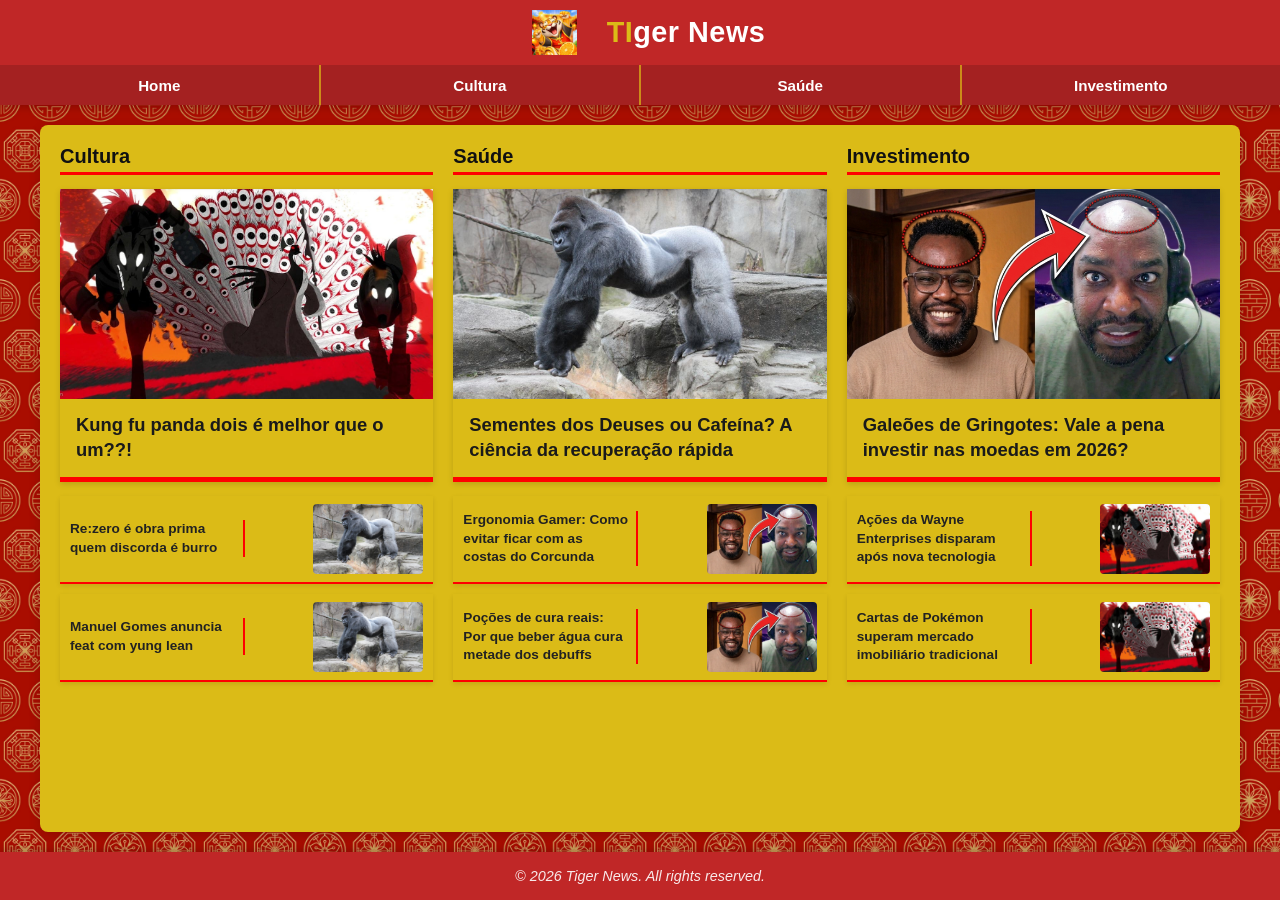
==== index.html @ c74d5264 "Tirei os arquivos da pasta projeto" ====
<!DOCTYPE html>
<html lang="pt-br">

<head>
    <meta charset="UTF-8">
    <meta name="viewport" content="width=device-width, initial-scale=1.0">
    <title>TIger News - Portal Multiverso Geek</title>
    <link rel="stylesheet" href="css/estilo.css">
</head>

<body>
    <header>
        <section class="logo">
            <a href="index.html" class="logo">
                <img src="imagens/da892ec31fab05d8ba9442714c9b9752_icon.webp" alt="Logo TIger News">
            </a>
            <h1><span>TI</span>ger News</h1>
        </section>
        <section class="navegacao">
            <nav>
                <a href="index.html">Home</a>
                <a href="cultura-1.html">Cultura</a>
                <a href="saude-1.html">Saúde</a>
                <a href="investimento-1.html">Investimento</a>
            </nav>
        </section>
    </header>

    <main class="home">
        <!-- COLUNA 1: CULTURA -->
        <section class="tema-home">
            <h2>Cultura</h2>
            
            <a href="cultura-1.html">
                <article>
                    <img src="imagens/kungfu.jpg" alt="Cena de Kung Fu Panda 2">
                    <h3>Kung fu panda dois é melhor que o um??!</h3>
                </article>
            </a>

            <aside>
                <a href="cultura-2.html">
                    <div class="noticia-sec">
                        <h4>Re:zero é obra prima quem discorda é burro</h4>
                        <img src="imagens/Gorilla-zoo.jpg" alt="Gorila pensativo">
                    </div>
                </a>

                <a href="cultura-3.html">
                    <div class="noticia-sec">
                        <h4>Manuel Gomes anuncia feat com yung lean</h4>
                        <img src="imagens/Gorilla-zoo.jpg" alt="Manuel Gomes e Yung Lean">
                    </div>
                </a>
            </aside>
        </section>

        <!-- COLUNA 2: SAÚDE -->
        <section class="tema-home">
            <h2>Saúde</h2>
            
            <a href="saude-1.html">
                <article>
                    <img src="imagens/Gorilla-zoo.jpg" alt="Gorila forte comendo folhas">
                    <h3>Sementes dos Deuses ou Cafeína? A ciência da recuperação rápida</h3>
                </article>
            </a>

            <aside>
                <a href="saude-2.html">
                    <div class="noticia-sec">
                        <h4>Ergonomia Gamer: Como evitar ficar com as costas do Corcunda</h4>
                        <img src="imagens/antes_depois.jpg" alt="Demonstração de postura">
                    </div>
                </a>

                <a href="saude-3.html">
                    <div class="noticia-sec">
                        <h4>Poções de cura reais: Por que beber água cura metade dos debuffs</h4>
                        <img src="imagens/antes_depois.jpg" alt="Água e hidratação">
                    </div>
                </a>
            </aside>
        </section>

        <!-- COLUNA 3: INVESTIMENTO -->
        <section class="tema-home">
            <h2>Investimento</h2>
            
            <a href="investimento-1.html">
                <article>
                    <img src="imagens/antes_depois.jpg" alt="Cofres mágicos e moedas">
                    <h3>Galeões de Gringotes: Vale a pena investir nas moedas em 2026?</h3>
                </article>
            </a>

            <aside>
                <a href="investimento-2.html">
                    <div class="noticia-sec">
                        <h4>Ações da Wayne Enterprises disparam após nova tecnologia</h4>
                        <img src="imagens/kungfu.jpg" alt="Tecnologia da Wayne Enterprises">
                    </div>
                </a>

                <a href="investimento-3.html">
                    <div class="noticia-sec">
                        <h4>Cartas de Pokémon superam mercado imobiliário tradicional</h4>
                        <img src="imagens/kungfu.jpg" alt="Cartas raras de Pokémon">
                    </div>
                </a>
            </aside>
        </section>
    </main>

    <footer>
        <p>© 2026 Tiger News. All rights reserved.</p>
    </footer>
</body>

</html>
---- css/estilo.css ----
/* ==========================================================================
   1. VARIÁVEIS E RESET GLOBAL
   ========================================================================== */
:root {
    --body-color: rgb(169, 147, 143);
    --main-color: rgba(219, 187, 23);
    --noticia-bg-color: #ffffff;
    --header-color: rgb(192, 39, 39);
    --header-hover: rgb(102, 9, 9);
    --font-stack: 'Helvetica Neue', Helvetica, Arial, sans-serif;
}

* {
    box-sizing: border-box;
}

body {
    background-color: var(--body-color);
    margin: 0;
    display: flex;
    flex-direction: column;
    min-height: 100vh;
    font-family: var(--font-stack);
    background-image: url("../imagens/chinese-traditional-oriental-ornament-background-pattern-seamless-vector.jpg");
    background-repeat: repeat;
    background-size: 200px;
}

h1, h2, h3, h4, p {
    margin: 0;
}

a {
    color: inherit;
    text-decoration: none;
}

/* ==========================================================================
   2. CABEÇALHO E NAVEGAÇÃO
   ========================================================================== */
header {
    background-color: var(--header-color);
    height: fit-content;
    display: flex;
    flex-direction: column;
    align-items: center;
    box-shadow: 0 2px 8px rgba(0, 0, 0, 0.2);
}

section.logo {
    display: flex;
    align-items: center;
    gap: 12px;
    padding: 10px 0;
}

section.logo img {
    width: 80px;
    aspect-ratio: 16 / 9;
    object-fit: scale-down;
    display: block;
    border-radius: 4px;
}

section.logo h1 {
    margin: 0;
    font-size: 1.8rem;
    color: #ffffff;
    letter-spacing: 0.5px;
}

section.logo h1 span {
    color: var(--main-color);
}

section.navegacao {
    width: 100%;
}

nav {
    width: 100%;
    display: flex;
    justify-content: center;
    background-color: rgba(0, 0, 0, 0.15);
}

nav a {
    flex: 1;
    width: 100%;
    text-align: center;
    height: 40px;
    display: flex;
    align-items: center;
    justify-content: center;
    color: #ffffff;
    font-weight: 600;
    font-size: 0.95rem;
    transition: background-color 0.2s ease;
}

nav a:not(:last-child) {
    border-right: 2px solid rgba(219, 187, 23, 0.7);
}

nav a:hover {
    background-color: var(--header-hover);
}

/* ==========================================================================
   3. PÁGINA INICIAL (HOME: 3 COLUNAS)
   ========================================================================== */
main.home {
    flex: 1;
    background-color: var(--main-color);
    max-width: 1200px;
    width: 100%;
    align-self: center;
    padding: 20px;
    display: grid;
    grid-template-columns: repeat(3, 1fr);
    gap: 20px;
    box-shadow: 0 4px 12px rgba(0, 0, 0, 0.15);
    margin: 20px 0;
    border-radius: 8px;
}

.tema-home {
    display: flex;
    flex-direction: column;
    gap: 14px;
}

.tema-home h2 {
    font-size: 1.25rem;
    font-weight: 700;
    color: #111111;
    border-bottom: 3px solid red;
    padding-bottom: 4px;
    display: inline-block;
}

/* Card Principal da Coluna (Article) */
.tema-home article {
    background-color: var(--main-color);
    overflow: hidden;
    box-shadow: 0 2px 6px rgba(0, 0, 0, 0.15);
    border-bottom: 5px solid red;
    transition: transform 0.2s ease, box-shadow 0.2s ease;
}

.tema-home article:hover {
    transform: translateY(-3px);
    box-shadow: 0 4px 10px rgba(0, 0, 0, 0.2);
}

.tema-home article img {
    width: 100%;
    aspect-ratio: 16 / 9;
    object-fit: cover;
    display: block;
}

.tema-home article h3 {
    padding: 14px 16px;
    font-size: 1.15rem;
    line-height: 1.35;
    font-weight: 700;
    color: #1a1a1a;
}

/* Aside com as Notícias Secundárias */
.tema-home aside {
    padding: 0;
    display: flex;
    flex-direction: column;
    gap: 10px;
}

.noticia-sec {
    background-color: var(--main-color);
    display: flex;
    justify-content: space-between;
    align-items: center;
    overflow: hidden;
    padding: 8px 10px;
    gap: 12px;
    box-shadow: 0 2px 5px rgba(0, 0, 0, 0.1);
    transition: transform 0.2s ease, box-shadow 0.2s ease;
        border-bottom: solid 2px red;
}

.noticia-sec:hover {
    transform: translateY(-2px);
    box-shadow: 0 4px 8px rgba(0, 0, 0, 0.15);
}

.noticia-sec h4 {
    font-size: 0.85rem;
    line-height: 1.35;
    font-weight: 600;
    color: #222222;
    max-width: 175px;
    width: fit-content;
    padding-right: 8px;
    border-right: 2px solid red;
}

.noticia-sec img {
    width: 110px;
    height: 70px;
    object-fit: cover;
    border-radius: 4px;
    flex-shrink: 0;
    display: block;
}

/* ==========================================================================
   4. PÁGINA DE LEITURA DA NOTÍCIA (2 COLUNAS: 70% / 30%)
   ========================================================================== */
main.pagina-leitura {
    flex: 1;
    background-color: var(--main-color);
    max-width: 1200px;
    width: 100%;
    align-self: center;
    padding: 20px;
    display: flex;
    flex-direction: row-reverse;
    gap: 20px;
    box-shadow: 0 4px 12px rgba(0, 0, 0, 0.15);
    margin: 20px 0;
    border-radius: 8px;
}

/* Coluna Principal: O Artigo Completo */
main.pagina-leitura article {
    flex: 7;
    background-color: var(--noticia-bg-color);
    padding: 28px 32px;
    border-radius: 8px;
    box-shadow: 0 2px 6px rgba(0, 0, 0, 0.1);
}

main.pagina-leitura article img {
    width: 100%;
    aspect-ratio: 16 / 9;
    object-fit: cover;
    border-radius: 6px;
    margin-bottom: 1.5rem;
    display: block;
}

main.pagina-leitura h1.manchete {
    font-size: 2.1rem;
    font-weight: 700;
    line-height: 1.25;
    color: #1a1a1a;
    margin-bottom: 1.25rem;
}

main.pagina-leitura p.texto-manchete {
    font-size: 1.05rem;
    color: #374151;
    line-height: 1.75;
    margin-bottom: 1rem;
}

/* Coluna Lateral: Notícias Relacionadas */
main.pagina-leitura aside {
    flex: 3;
    background-color: var(--main-color);
    padding: 0;
    display: flex;
    flex-direction: column;
    gap: 16px;
}

main.pagina-leitura aside h2 {
    color: #111111;
    font-size: 1.25rem;
    font-weight: 700;
    border-bottom: 3px solid red;
    padding-bottom: 6px;
}

.noticia-relacionada {
    background-color: var(--noticia-bg-color);
    border-radius: 8px;
    overflow: hidden;
    box-shadow: 0 2px 6px rgba(0, 0, 0, 0.12);
    display: block;
    transition: transform 0.2s ease, box-shadow 0.2s ease;
}

.noticia-relacionada:hover {
    transform: translateY(-3px);
    box-shadow: 0 4px 10px rgba(0, 0, 0, 0.18);
}

.noticia-relacionada img {
    width: 100%;
    aspect-ratio: 16 / 9;
    object-fit: cover;
    display: block;
}

.noticia-relacionada h3 {
    font-size: 0.95rem;
    font-weight: 600;
    line-height: 1.4;
    color: #1f2937;
    padding: 12px 14px;
}

/* ==========================================================================
   5. RODAPÉ (EASTER EGG DO MULTIVERSO)
   ========================================================================== */
footer {
    background-color: var(--header-color);
    color: #ffffff;
    text-align: center;
    padding: 16px;
    font-size: 0.9rem;
    margin-top: auto;
    box-shadow: 0 -2px 8px rgba(0, 0, 0, 0.2);
}

footer p {
    font-style: italic;
    opacity: 0.9;
}
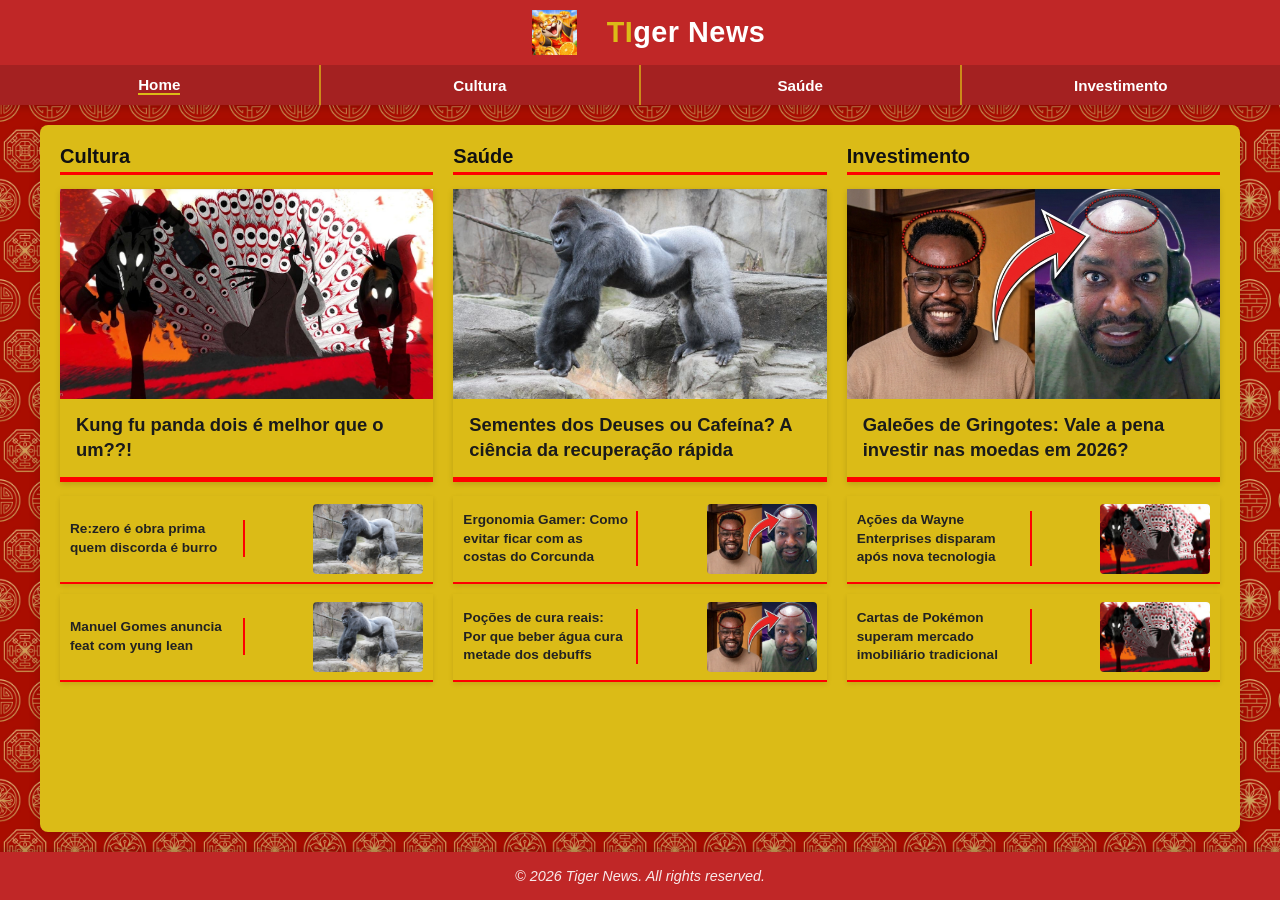
==== commit f7b62033: "Indicar nav atual" ====
--- a/index.html
+++ b/index.html
@@ -18,7 +18,7 @@
         </section>
         <section class="navegacao">
             <nav>
-                <a href="index.html">Home</a>
+                <a href="index.html" class="nav-atual"><span>Home</span></a>
                 <a href="cultura-1.html">Cultura</a>
                 <a href="saude-1.html">Saúde</a>
                 <a href="investimento-1.html">Investimento</a>
--- a/css/estilo.css
+++ b/css/estilo.css
@@ -46,6 +46,9 @@
     align-items: center;
     box-shadow: 0 2px 8px rgba(0, 0, 0, 0.2);
 }
+.nav-atual span{
+    border-bottom: var(--main-color) solid 2px;
+}
 
 section.logo {
     display: flex;
@@ -86,7 +89,6 @@
 
 nav a {
     flex: 1;
-    width: 100%;
     text-align: center;
     height: 40px;
     display: flex;
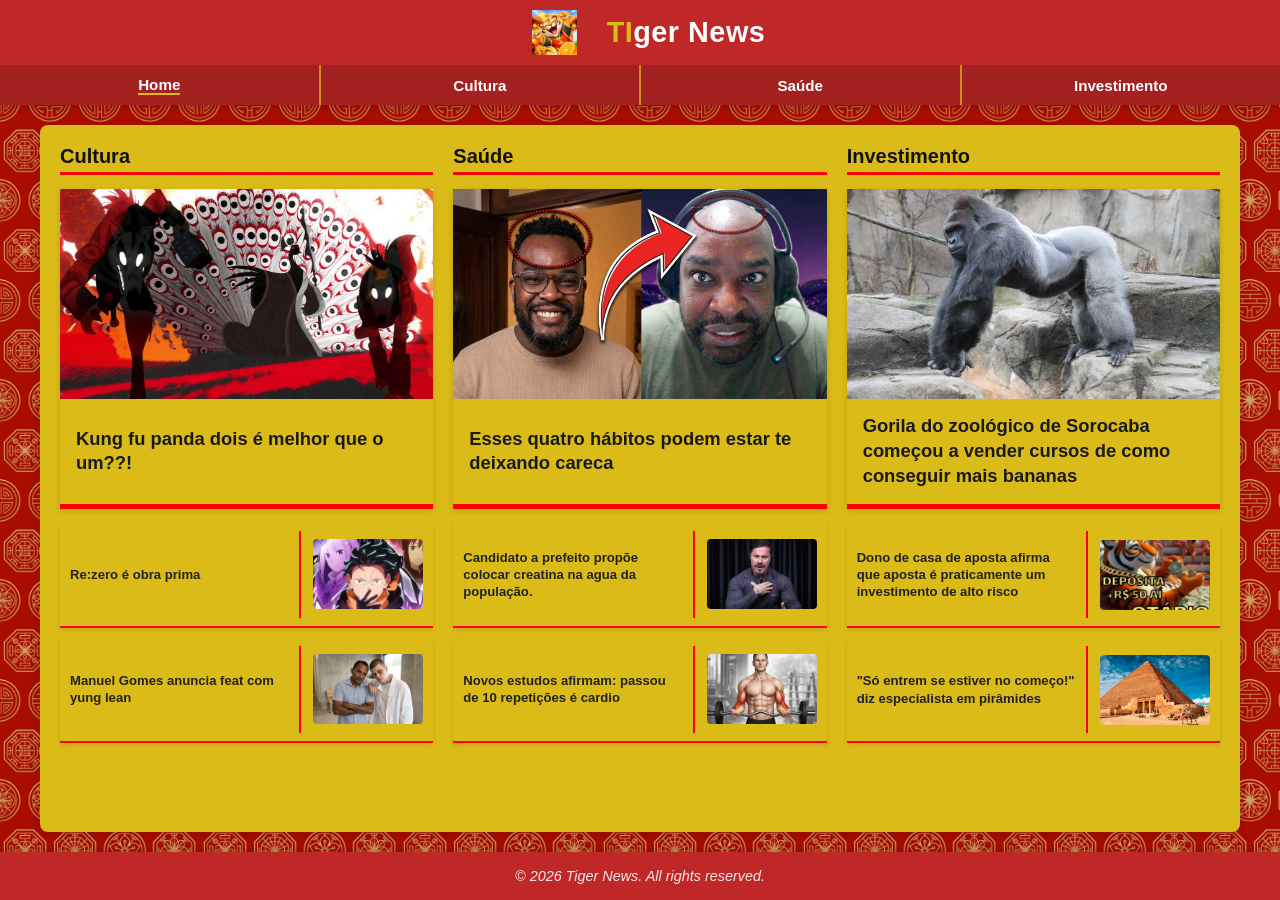
==== commit 028a9db6: "Noticias novas e imagens unicas pra cada." ====
--- a/index.html
+++ b/index.html
@@ -27,7 +27,6 @@
     </header>
 
     <main class="home">
-        <!-- COLUNA 1: CULTURA -->
         <section class="tema-home">
             <h2>Cultura</h2>
             
@@ -41,71 +40,69 @@
             <aside>
                 <a href="cultura-2.html">
                     <div class="noticia-sec">
-                        <h4>Re:zero é obra prima quem discorda é burro</h4>
-                        <img src="imagens/Gorilla-zoo.jpg" alt="Gorila pensativo">
+                        <h4>Re:zero é obra prima</h4>
+                        <img src="imagens/ReZERO.jpg" alt="Gorila pensativo">
                     </div>
                 </a>
 
                 <a href="cultura-3.html">
                     <div class="noticia-sec">
                         <h4>Manuel Gomes anuncia feat com yung lean</h4>
-                        <img src="imagens/Gorilla-zoo.jpg" alt="Manuel Gomes e Yung Lean">
+                        <img src="imagens/Gemini_Generated_Image_iv3wstiv3wstiv3w.jpg" alt="Manuel Gomes e Yung Lean">
                     </div>
                 </a>
             </aside>
         </section>
 
-        <!-- COLUNA 2: SAÚDE -->
         <section class="tema-home">
             <h2>Saúde</h2>
             
             <a href="saude-1.html">
                 <article>
-                    <img src="imagens/Gorilla-zoo.jpg" alt="Gorila forte comendo folhas">
-                    <h3>Sementes dos Deuses ou Cafeína? A ciência da recuperação rápida</h3>
+                    <img src="imagens/antes_depois.jpg" alt="Gorila forte comendo folhas">
+                    <h3>Esses quatro hábitos podem estar te deixando careca</h3>
                 </article>
             </a>
 
             <aside>
                 <a href="saude-2.html">
                     <div class="noticia-sec">
-                        <h4>Ergonomia Gamer: Como evitar ficar com as costas do Corcunda</h4>
-                        <img src="imagens/antes_depois.jpg" alt="Demonstração de postura">
+                        <h4>Candidato a prefeito propõe colocar creatina na agua da população.</h4>
+                        <img src="imagens/Renato-Cariani-ABRE.webp" alt="Demonstração de postura">
                     </div>
                 </a>
 
                 <a href="saude-3.html">
                     <div class="noticia-sec">
-                        <h4>Poções de cura reais: Por que beber água cura metade dos debuffs</h4>
-                        <img src="imagens/antes_depois.jpg" alt="Água e hidratação">
+                        <h4>Novos estudos afirmam: passou de 10 repetições é cardio</h4>
+                        <img src="imagens/rosca-direta-na-barra-w.webp" alt="Água e hidratação">
                     </div>
                 </a>
             </aside>
         </section>
 
-        <!-- COLUNA 3: INVESTIMENTO -->
         <section class="tema-home">
             <h2>Investimento</h2>
             
             <a href="investimento-1.html">
                 <article>
-                    <img src="imagens/antes_depois.jpg" alt="Cofres mágicos e moedas">
-                    <h3>Galeões de Gringotes: Vale a pena investir nas moedas em 2026?</h3>
+                    <img src="imagens/Gorilla-zoo.jpg" alt="Cofres mágicos e moedas">
+                    <h3>Gorila do zoológico de Sorocaba começou a vender cursos de como conseguir mais bananas</h3>
                 </article>
             </a>
 
             <aside>
                 <a href="investimento-2.html">
                     <div class="noticia-sec">
-                        <h4>Ações da Wayne Enterprises disparam após nova tecnologia</h4>
-                        <img src="imagens/kungfu.jpg" alt="Tecnologia da Wayne Enterprises">
+                        <h4>Dono de casa de aposta afirma que aposta é praticamente um investimento de alto risco</h4>
+                        <img src="imagens/wukyg24vwnhc1.webp" alt="Tecnologia da Wayne Enterprises">
                     </div>
                 </a>
 
                 <a href="investimento-3.html">
                     <div class="noticia-sec">
-                        <h4>Cartas de Pokémon superam mercado imobiliário tradicional</h4>
-                        <img src="imagens/kungfu.jpg" alt="Cartas raras de Pokémon">
+                        <h4>"Só entrem se estiver no começo!" diz especialista em pirâmides</h4>
+                        <img src="imagens/images.jpg" alt="Cartas raras de Pokémon">
                     </div>
                 </a>
             </aside>
--- a/css/estilo.css
+++ b/css/estilo.css
@@ -132,6 +132,10 @@
     gap: 14px;
 }
 
+.tema-home > a {
+    display: block;
+}
+
 .tema-home h2 {
     font-size: 1.25rem;
     font-weight: 700;
@@ -148,6 +152,8 @@
     box-shadow: 0 2px 6px rgba(0, 0, 0, 0.15);
     border-bottom: 5px solid red;
     transition: transform 0.2s ease, box-shadow 0.2s ease;
+    display: flex;
+    flex-direction: column;
 }
 
 .tema-home article:hover {
@@ -168,6 +174,10 @@
     line-height: 1.35;
     font-weight: 700;
     color: #1a1a1a;
+    min-height: 105px;
+    height: 105px;
+    display: flex;
+    align-items: center;
 }
 
 /* Aside com as Notícias Secundárias */
@@ -176,6 +186,10 @@
     display: flex;
     flex-direction: column;
     gap: 10px;
+}
+
+.tema-home aside > a {
+    display: block;
 }
 
 .noticia-sec {
@@ -188,7 +202,9 @@
     gap: 12px;
     box-shadow: 0 2px 5px rgba(0, 0, 0, 0.1);
     transition: transform 0.2s ease, box-shadow 0.2s ease;
-        border-bottom: solid 2px red;
+    border-bottom: solid 2px red;
+    min-height: 105px;
+    height: 105px;
 }
 
 .noticia-sec:hover {
@@ -197,13 +213,15 @@
 }
 
 .noticia-sec h4 {
-    font-size: 0.85rem;
-    line-height: 1.35;
+    font-size: 0.82rem;
+    line-height: 1.3;
     font-weight: 600;
     color: #222222;
-    max-width: 175px;
-    width: fit-content;
-    padding-right: 8px;
+    flex: 1;
+    align-self: stretch;
+    display: flex;
+    align-items: center;
+    padding-right: 10px;
     border-right: 2px solid red;
 }
 
